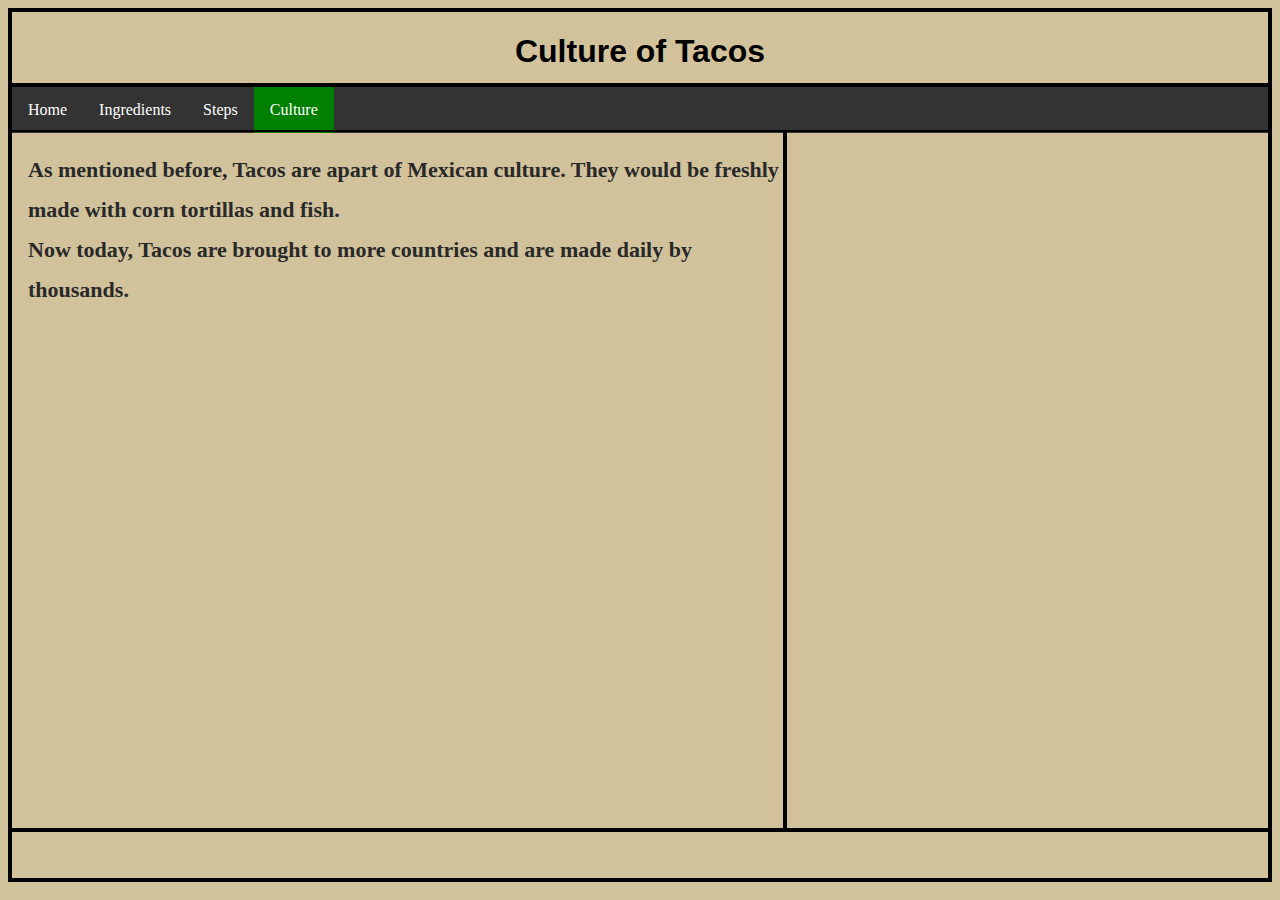
==== culture.html @ 6727e624 "Finished navigation with 3 more web pages" ====
<!DOCTYPE html>
<html lang="en">
<head>
    <meta charset="UTF-8">
    <meta name="viewport" content="width=device-width, initial-scale=1.0">
    <link rel="stylesheet" href="style.css">
    <title>How to make beef tacos</title>
</head>
<body>
    <div class="container">
        <div class="title">
            <h1>Culture of Tacos</h1>
        </div>
        <div class="navigation">
            <ul>
                <li><a href="index.html">Home</a></li>
                <li><a href="ingredients.html">Ingredients</a></li>
                <li><a href="steps.html">Steps</a></li>
                <li><a class="active" href="culture.html">Culture</a></li>
              </ul>
        </div>
        <div class="leftbox">
            <h2>As mentioned before, Tacos are apart of Mexican culture. They would be freshly made with corn tortillas and fish. <br>
                Now today, Tacos are brought to more countries and are made daily by thousands. 
            </h2>
        </div> 
        <div class="rightbox">

        </div>
        <div class="footer">
            
        </div>
    </div>

</body>
</html>
---- style.css ----
.container {
    display: grid;
    grid-template-columns: 1.6fr 1fr;
    grid-template-rows: 75px 45px 700px 50px;
    border: 2px solid black;
}

.title {
    grid-column: 1/3;
    grid-row: 1/2;
    border: 2px solid black;
    text-align: center;
    font-family: 'Gill Sans', 'Gill Sans MT', Calibri, 'Trebuchet MS', sans-serif;
}

.navigation {
    grid-column: 1/3;
    grid-row: 2/3;
    border: 2px solid black;
}

.leftbox {
    grid-column: 1/2;
    grid-row: 3/4;
    border: 2px solid black;
}

.rightbox {
    grid-column: 2/3;
    grid-row: 3/4;
    border: 2px solid black;
}

.footer {
    grid-column: 1/3;
    grid-row: 4/5;
    border: 2px solid black;
}

ul {
    list-style-type: none;
    margin: 0;
    padding: 0;
    overflow: hidden;
    background-color: #333;
  }
  
  li {
    float: left;
  }
  
  li a {
    display: block;
    color: white;
    text-align: center;
    padding: 14px 16px;
    text-decoration: none;
  }
  
  li a:hover {
    background-color: #111;
  }

  h2 {
    font-size: 22px;
    color: rgb(41, 41, 41);
    padding-left: 16px;
    line-height: 40px;
  }

  body, html {
    background-color: rgb(209, 194, 155);
  }

  .active {
    background-color: green;
  }

 h3 {
    padding-left: 35px;
    
}
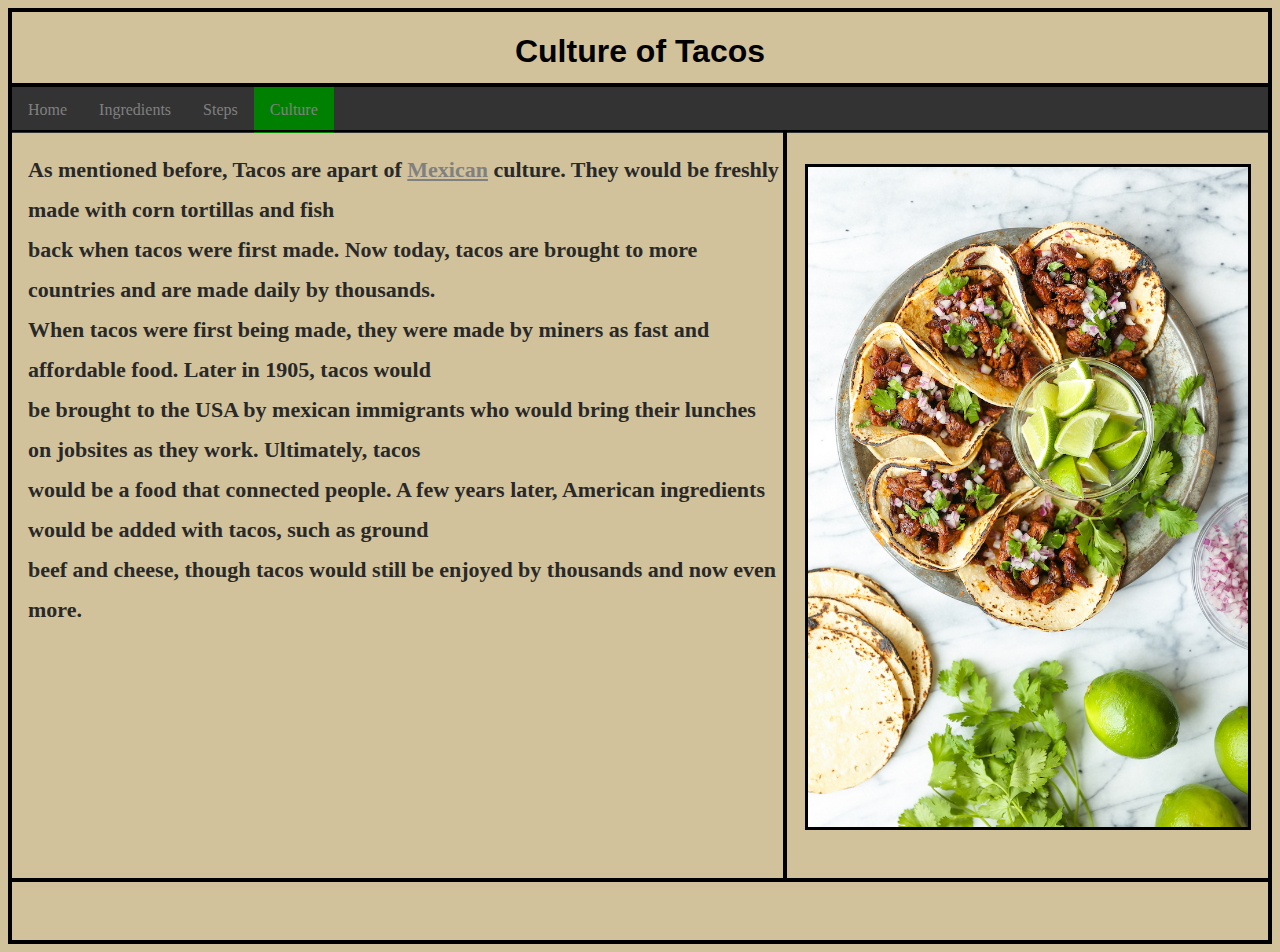
==== commit 8590f3bb: "More writing, aded images, added links." ====
--- a/culture.html
+++ b/culture.html
@@ -20,12 +20,16 @@
               </ul>
         </div>
         <div class="leftbox">
-            <h2>As mentioned before, Tacos are apart of Mexican culture. They would be freshly made with corn tortillas and fish. <br>
-                Now today, Tacos are brought to more countries and are made daily by thousands. 
+            <h2>As mentioned before, Tacos are apart of <a href="https://www.twistedtaco.com/the-history-of-the-taco" target="_blank">Mexican</a> culture. They would be freshly made with corn tortillas and fish <br>
+                back when tacos were first made. Now today, tacos are brought to more countries and are made daily by thousands. <br>
+                When tacos were first being made, they were made by miners as fast and affordable food. Later in 1905, tacos would <br>
+                be brought to the USA by mexican immigrants who would bring their lunches on jobsites as they work. Ultimately, tacos <br>
+                would be a food that connected people. A few years later, American ingredients would be added with tacos, such as ground <br>
+                beef and cheese, though tacos would still be enjoyed by thousands and now even more.
             </h2>
         </div> 
         <div class="rightbox">
-
+            <img src="taco2.jpg" width="440px" style="border: 3px solid black;">
         </div>
         <div class="footer">
             
--- a/style.css
+++ b/style.css
@@ -1,7 +1,7 @@
 .container {
     display: grid;
     grid-template-columns: 1.6fr 1fr;
-    grid-template-rows: 75px 45px 700px 50px;
+    grid-template-rows: 75px 45px 750px 62px;
     border: 2px solid black;
 }
 
@@ -29,6 +29,8 @@
     grid-column: 2/3;
     grid-row: 3/4;
     border: 2px solid black;
+    text-align: center;
+    padding-top: 32px;
 }
 
 .footer {
@@ -78,5 +80,13 @@
 
  h3 {
     padding-left: 35px;
-    
-}+    font-size: 20px;
+}
+
+a:hover {
+  color: green;
+}
+
+a:link {
+  color: grey;
+}
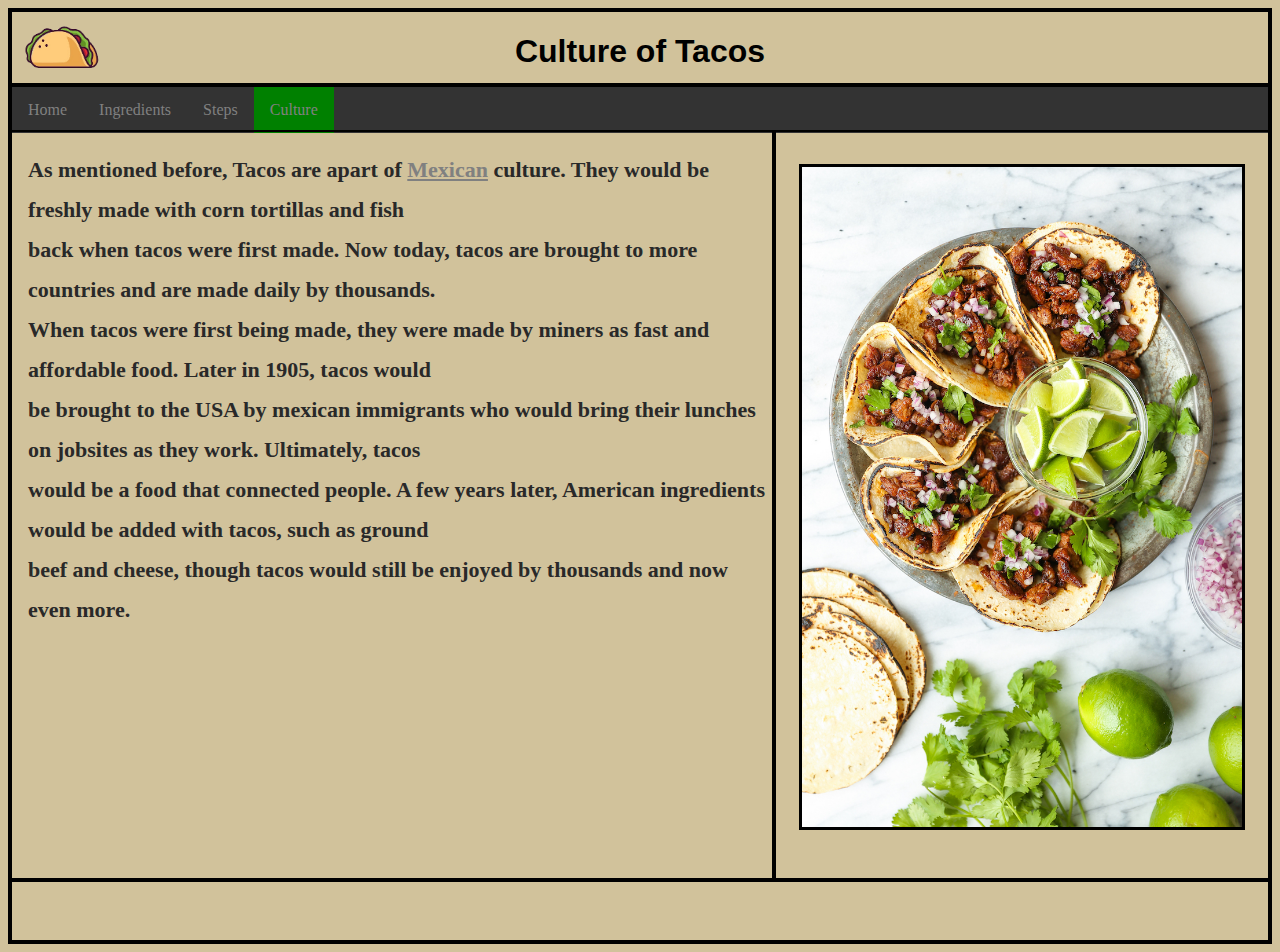
==== commit 618bf9a5: "Added logo by changing the grid layout" ====
--- a/culture.html
+++ b/culture.html
@@ -8,6 +8,9 @@
 </head>
 <body>
     <div class="container">
+        <div class="logo">
+            <img src="tacoicon-removebg-preview.png" width="80px">
+        </div>
         <div class="title">
             <h1>Culture of Tacos</h1>
         </div>
@@ -32,7 +35,6 @@
             <img src="taco2.jpg" width="440px" style="border: 3px solid black;">
         </div>
         <div class="footer">
-            
         </div>
     </div>
 
--- a/style.css
+++ b/style.css
@@ -1,32 +1,32 @@
 .container {
     display: grid;
-    grid-template-columns: 1.6fr 1fr;
+    grid-template-columns: 0.4fr 1.6fr 1.3fr;
     grid-template-rows: 75px 45px 750px 62px;
     border: 2px solid black;
 }
 
 .title {
-    grid-column: 1/3;
+    grid-column: 1/4;
     grid-row: 1/2;
     border: 2px solid black;
+    font-family: 'Gill Sans', 'Gill Sans MT', Calibri, 'Trebuchet MS', sans-serif;
     text-align: center;
-    font-family: 'Gill Sans', 'Gill Sans MT', Calibri, 'Trebuchet MS', sans-serif;
 }
 
 .navigation {
-    grid-column: 1/3;
+    grid-column: 1/4;
     grid-row: 2/3;
     border: 2px solid black;
 }
 
 .leftbox {
-    grid-column: 1/2;
+    grid-column: 1/3;
     grid-row: 3/4;
     border: 2px solid black;
 }
 
 .rightbox {
-    grid-column: 2/3;
+    grid-column: 3/4;
     grid-row: 3/4;
     border: 2px solid black;
     text-align: center;
@@ -34,9 +34,18 @@
 }
 
 .footer {
-    grid-column: 1/3;
+    grid-column: 1/4;
     grid-row: 4/5;
     border: 2px solid black;
+    text-align: center;
+    font-size: 30px;
+    padding-top: 8px;
+}
+
+.logo {
+    grid-column: 1/2;
+    grid-row: 1/2;
+    padding-left: 12px;
 }
 
 ul {
@@ -80,7 +89,7 @@
 
  h3 {
     padding-left: 35px;
-    font-size: 20px;
+    font-size: 19px;
 }
 
 a:hover {
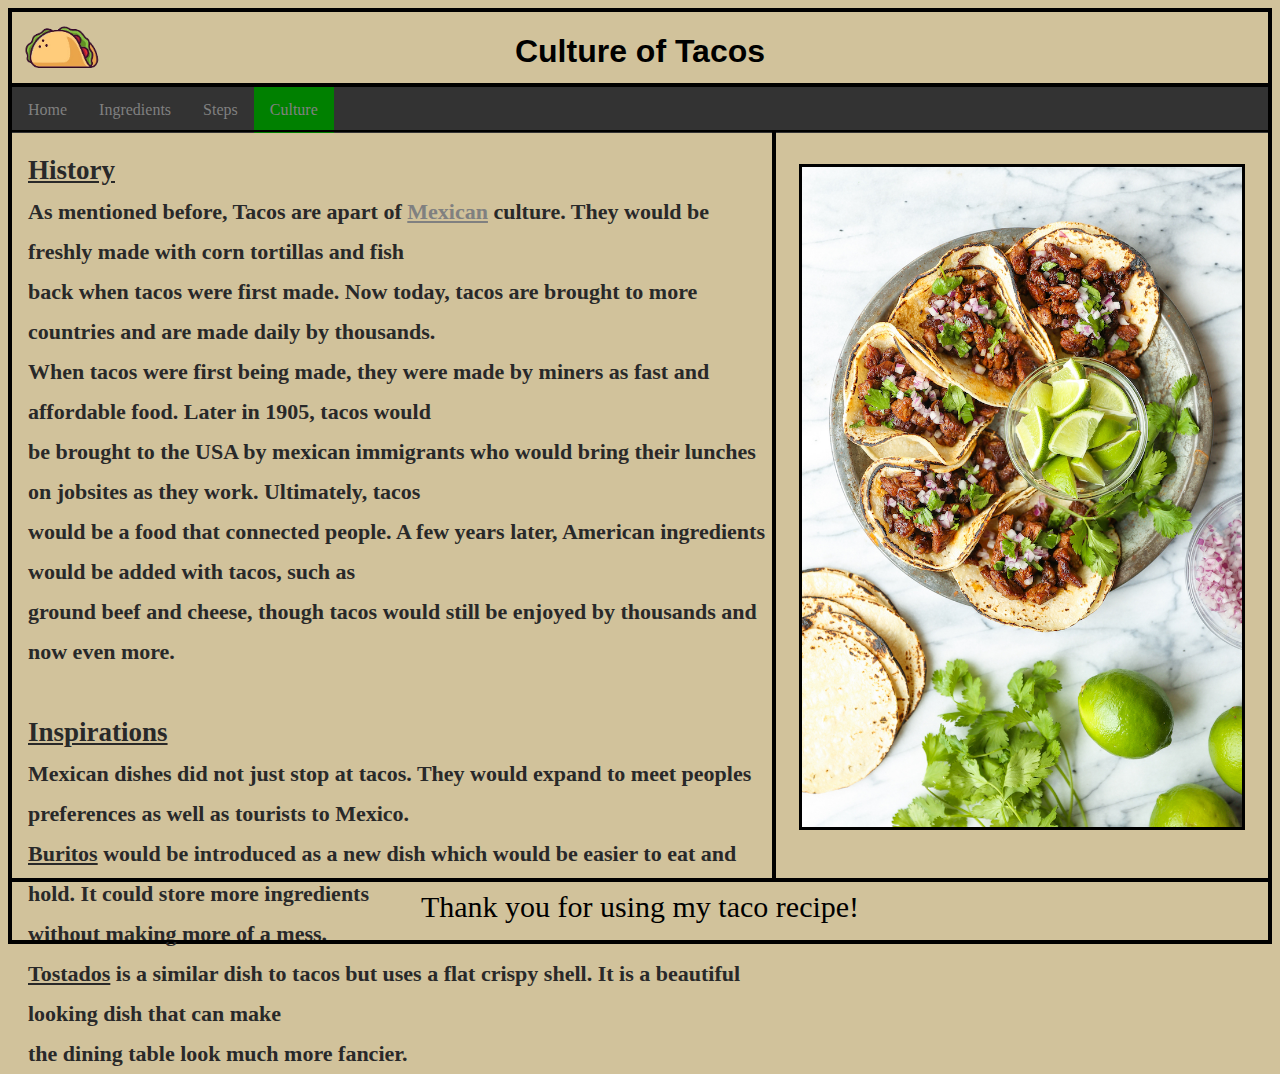
==== commit 8cde7ce9: "More writing within the culture page." ====
--- a/culture.html
+++ b/culture.html
@@ -23,18 +23,26 @@
               </ul>
         </div>
         <div class="leftbox">
-            <h2>As mentioned before, Tacos are apart of <a href="https://www.twistedtaco.com/the-history-of-the-taco" target="_blank">Mexican</a> culture. They would be freshly made with corn tortillas and fish <br>
+            <h2><span style="font-size: 27px;"><u>History</u></span> <br>As mentioned before, Tacos are apart of <a href="https://www.twistedtaco.com/the-history-of-the-taco" target="_blank">Mexican</a> culture. They would be freshly made with corn tortillas and fish <br>
                 back when tacos were first made. Now today, tacos are brought to more countries and are made daily by thousands. <br>
                 When tacos were first being made, they were made by miners as fast and affordable food. Later in 1905, tacos would <br>
                 be brought to the USA by mexican immigrants who would bring their lunches on jobsites as they work. Ultimately, tacos <br>
-                would be a food that connected people. A few years later, American ingredients would be added with tacos, such as ground <br>
-                beef and cheese, though tacos would still be enjoyed by thousands and now even more.
+                would be a food that connected people. A few years later, American ingredients would be added with tacos, such as <br>
+                ground beef and cheese, though tacos would still be enjoyed by thousands and now even more. <br> <br>
+                <span style="font-size: 27px;"><u>Inspirations</u></span> <br>
+                Mexican dishes did not just stop at tacos. They would expand to meet peoples preferences as well as tourists to Mexico. <br>
+                <u>Buritos</u> would be introduced as a new dish which would be easier to eat and hold. It could store more ingredients <br>
+                without making more of a mess. <br>
+                <u>Tostados</u> is a similar dish to tacos but uses a flat crispy shell. It is a beautiful looking dish that can make <br>
+                the dining table look much more fancier.
+
             </h2>
         </div> 
         <div class="rightbox">
             <img src="taco2.jpg" width="440px" style="border: 3px solid black;">
         </div>
         <div class="footer">
+            Thank you for using my taco recipe!
         </div>
     </div>
 
--- a/style.css
+++ b/style.css
@@ -89,7 +89,12 @@
 
  h3 {
     padding-left: 35px;
-    font-size: 19px;
+    font-size: 17px;
+}
+
+h4 {
+  padding-left: 35px;
+  font-size: 23px;
 }
 
 a:hover {
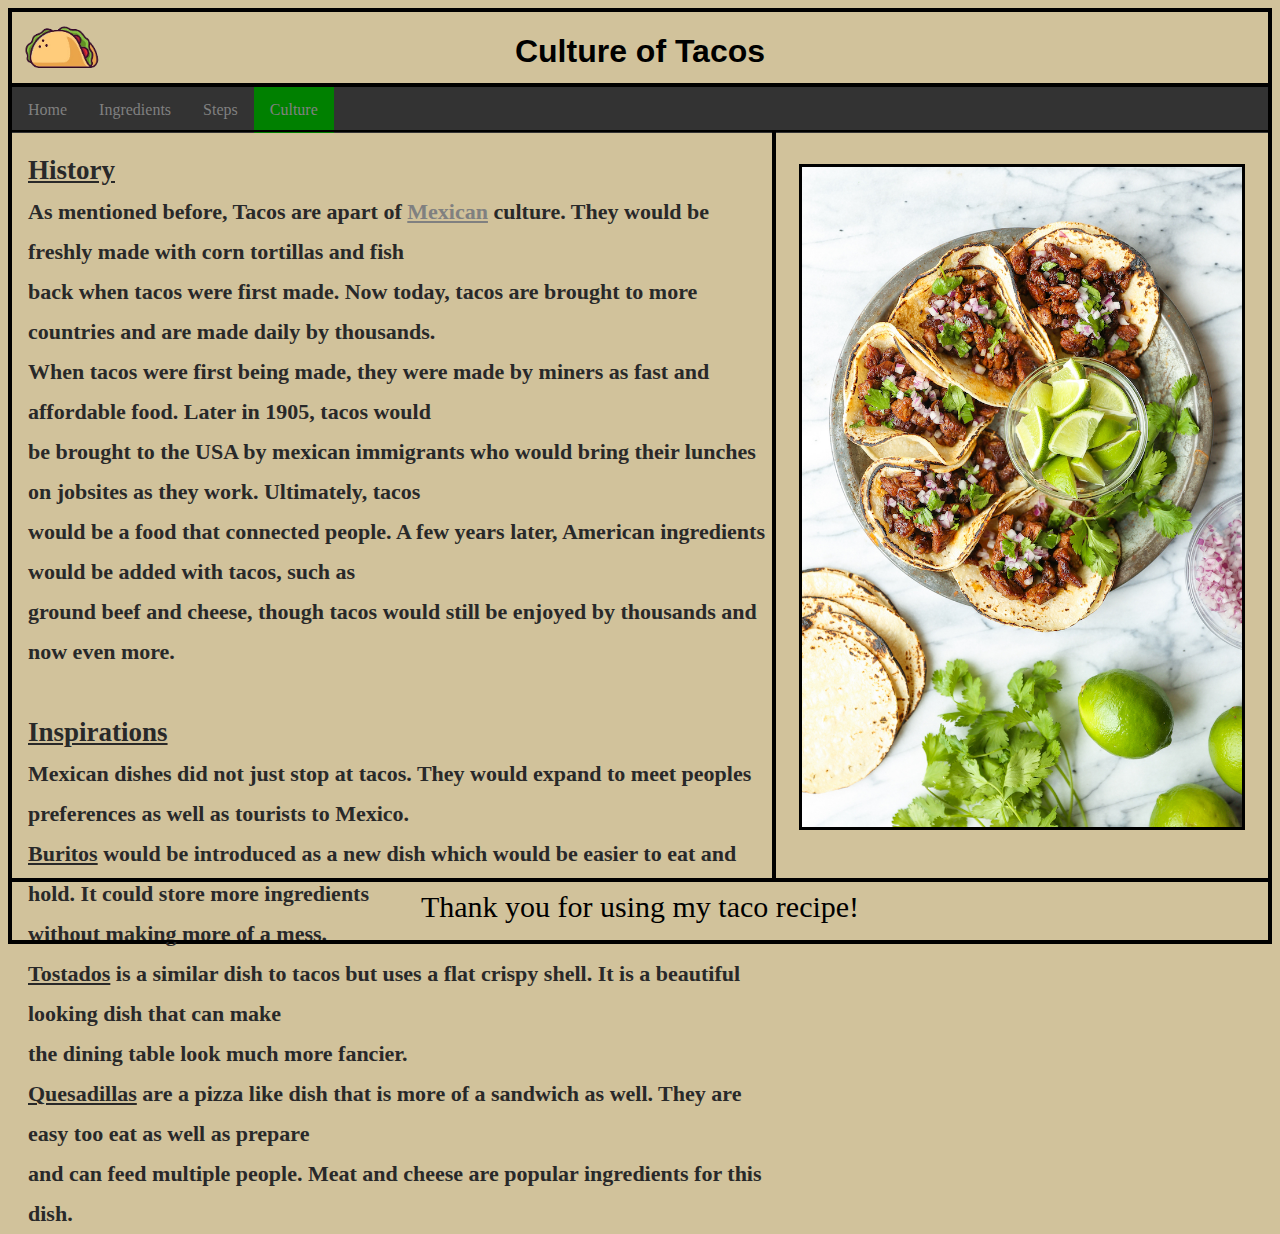
==== commit 7eaba555: "Writing culture page, extra style sheet for ingredients" ====
--- a/culture.html
+++ b/culture.html
@@ -34,7 +34,9 @@
                 <u>Buritos</u> would be introduced as a new dish which would be easier to eat and hold. It could store more ingredients <br>
                 without making more of a mess. <br>
                 <u>Tostados</u> is a similar dish to tacos but uses a flat crispy shell. It is a beautiful looking dish that can make <br>
-                the dining table look much more fancier.
+                the dining table look much more fancier. <br>
+                <u>Quesadillas</u> are a pizza like dish that is more of a sandwich as well. They are easy too eat as well as prepare <br>
+                and can feed multiple people. Meat and cheese are popular ingredients for this dish.
 
             </h2>
         </div> 
